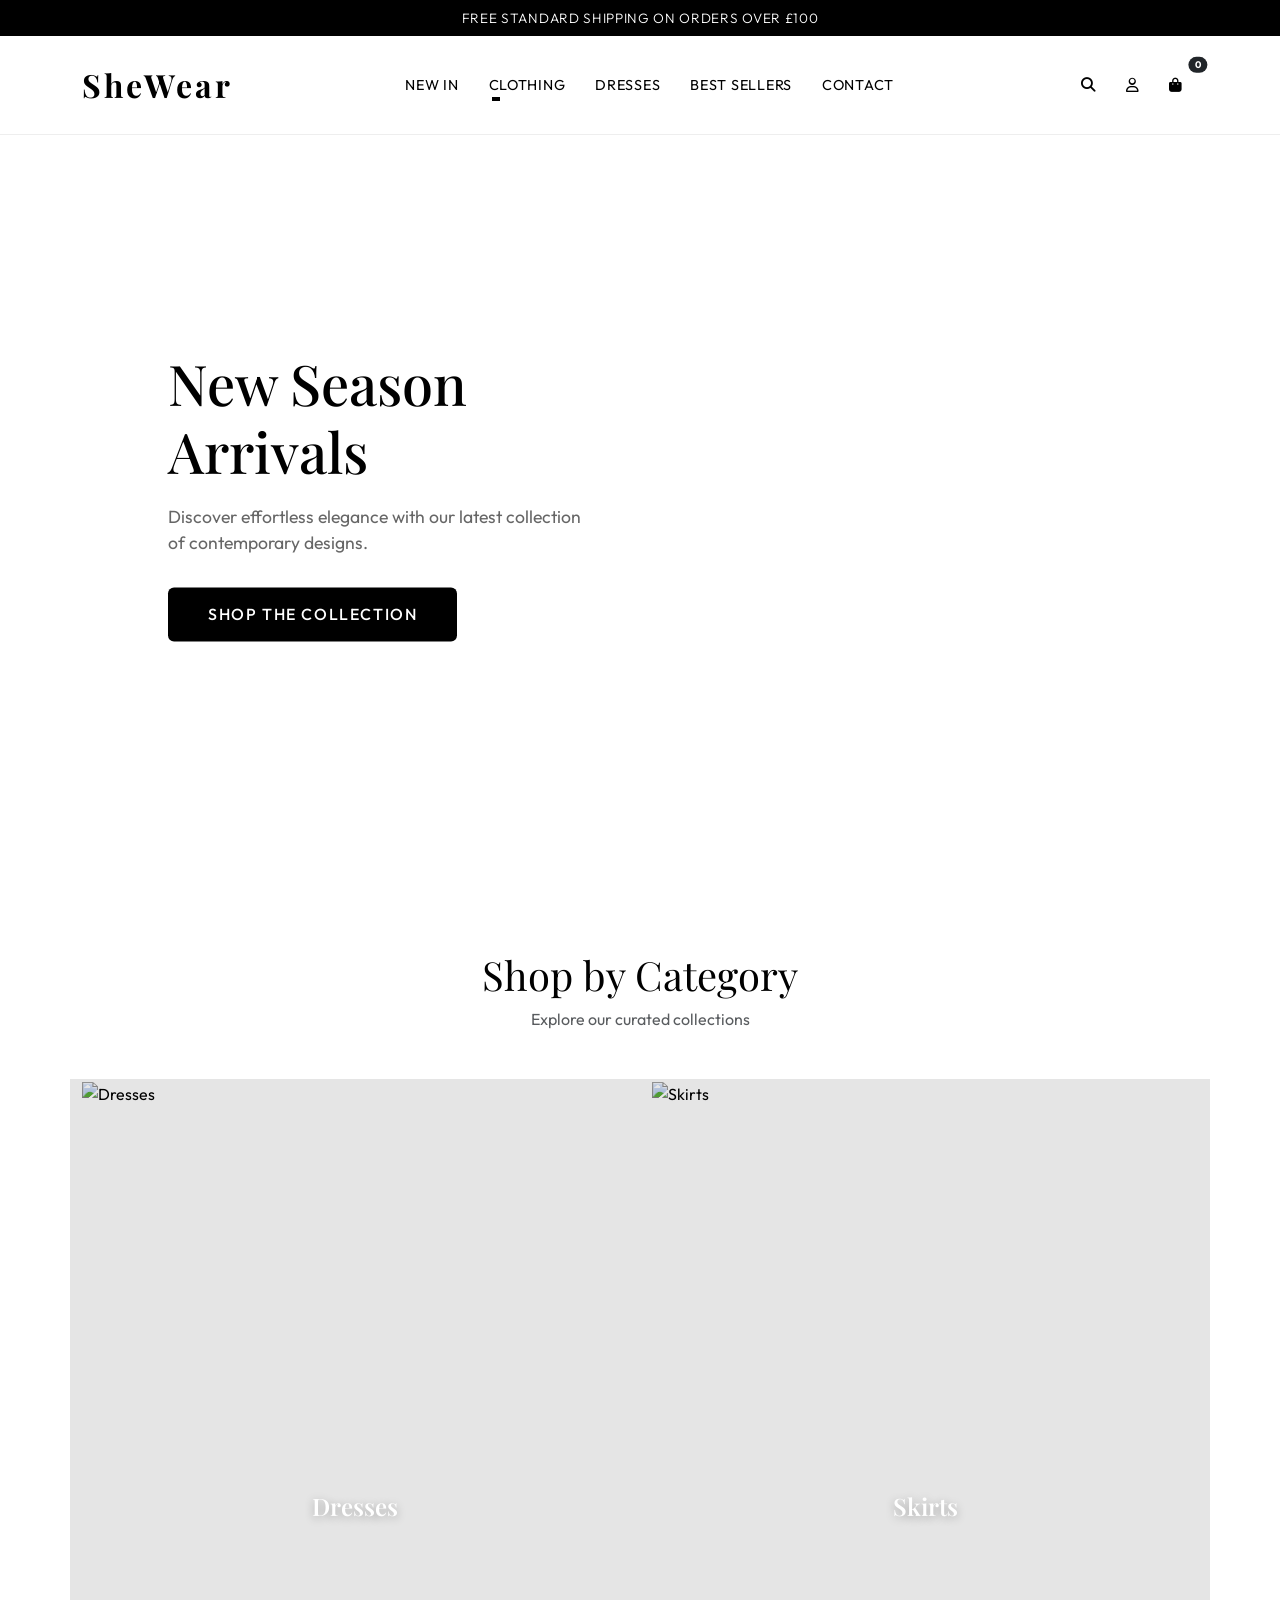
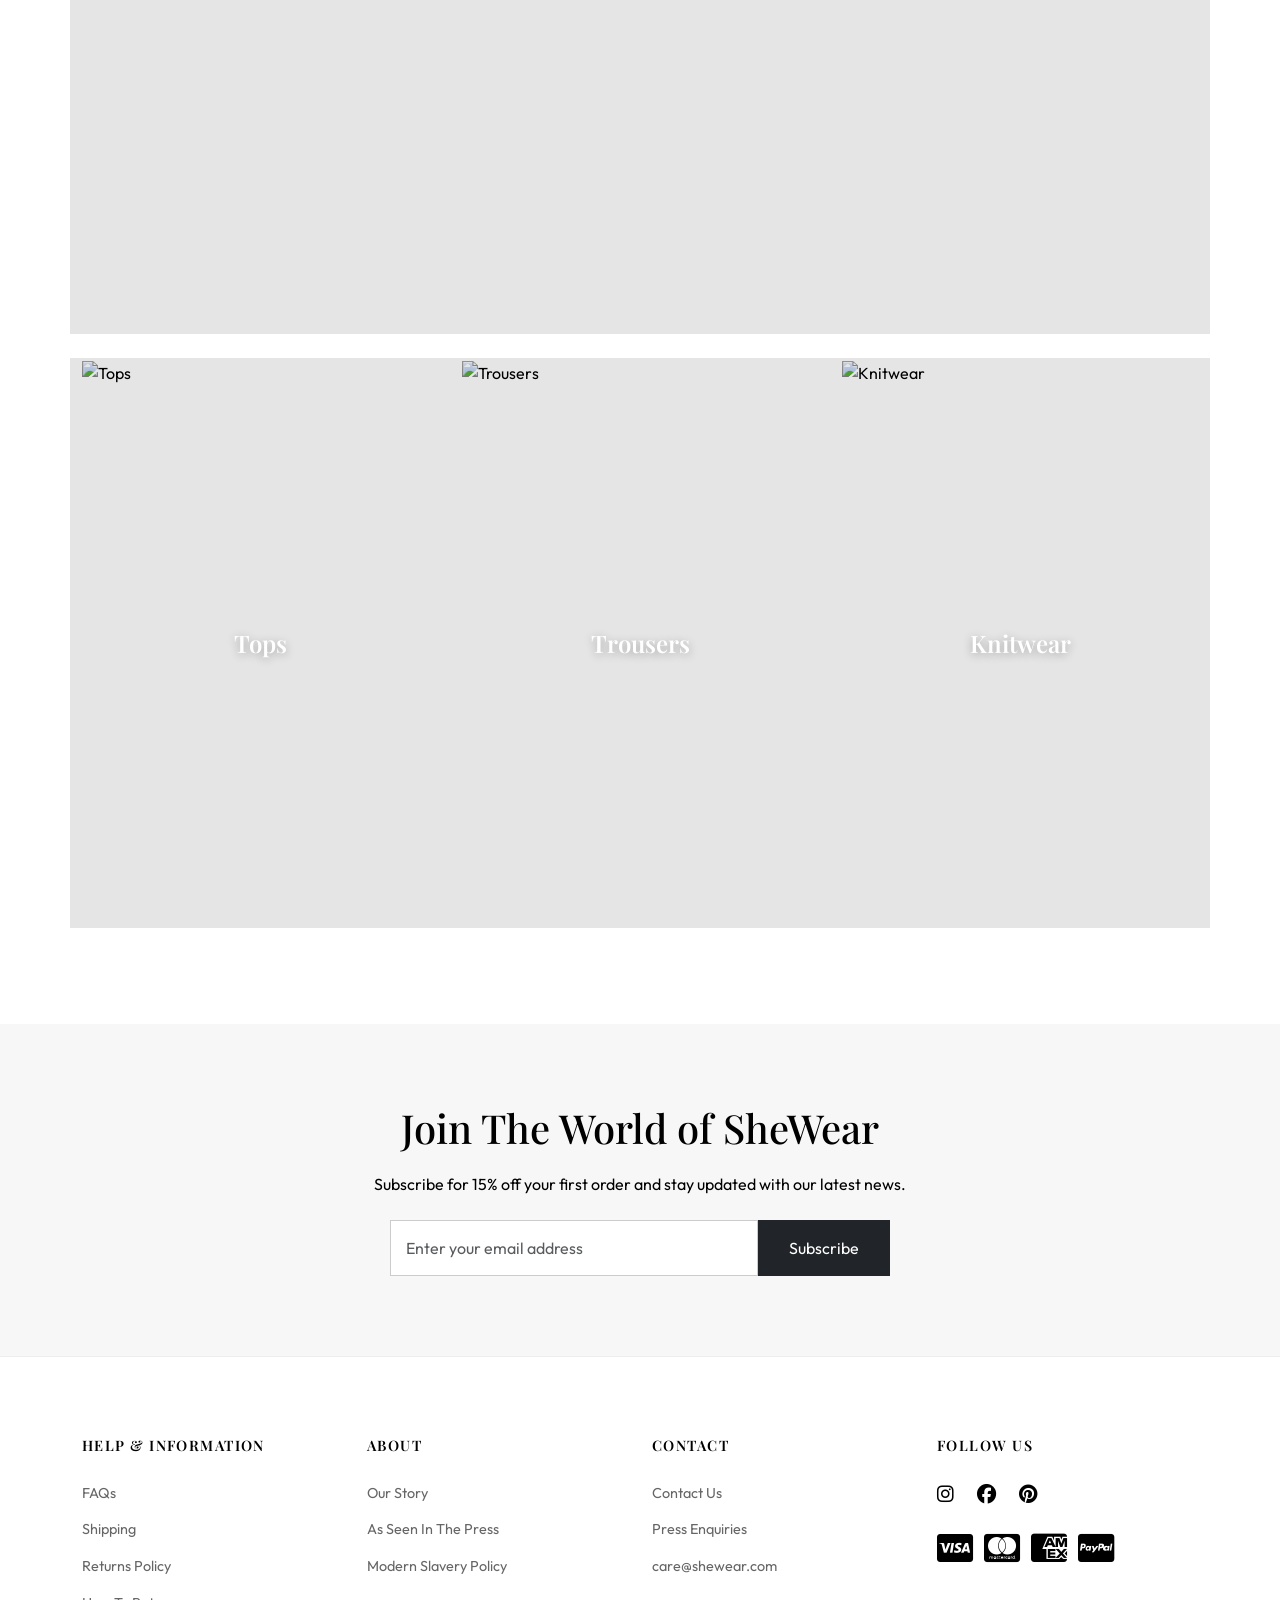
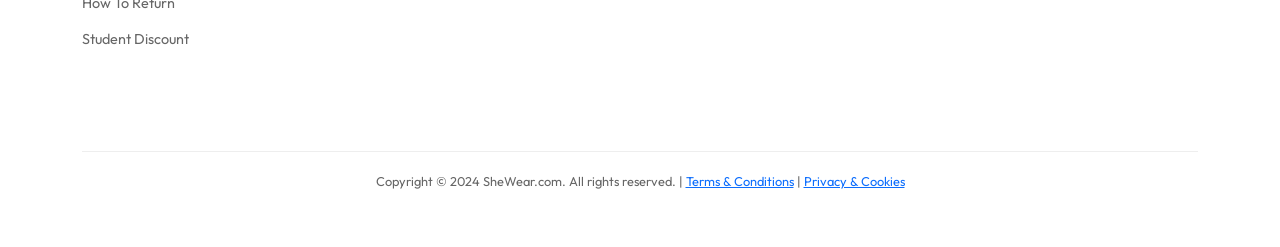
==== index.html @ fe6aba38 "completed my website" ====
<!DOCTYPE html>
<html lang="en">

<head>
    <meta charset="UTF-8">
    <meta name="viewport" content="width=device-width, initial-scale=1.0">
    <title>SheWear</title>
    <meta name="description"
        content="SheWear is a London fashion house producing contemporary, affordable luxury ladies clothing, dresses & more.">
    <link href="https://cdn.jsdelivr.net/npm/bootstrap@5.3.0/dist/css/bootstrap.min.css" rel="stylesheet">
    <link rel="stylesheet" href="https://cdnjs.cloudflare.com/ajax/libs/font-awesome/6.4.0/css/all.min.css">
    <link rel="stylesheet" href="style.css">
</head>

<body>

    <!-- Announcement Bar -->
    <div class="announcement-bar">
        FREE STANDARD SHIPPING ON ORDERS OVER £100
    </div>

    <!-- Navigation -->
    <nav class="navbar navbar-expand-lg sticky-top">
        <div class="container">
            <button class="navbar-toggler" type="button" data-bs-toggle="collapse" data-bs-target="#navbarNav">
                <span class="navbar-toggler-icon"></span>
            </button>

            <a class="navbar-brand mx-auto" href="index.html">SheWear</a>

            <div class="collapse navbar-collapse justify-content-center" id="navbarNav">
                <ul class="navbar-nav">
                    <li class="nav-item"><a class="nav-link" href="#">New In</a></li>
                    <li class="nav-item dropdown">
                        <a class="nav-link dropdown-toggle" href="#" role="button"
                            data-bs-toggle="dropdown">Clothing</a>
                        <ul class="dropdown-menu border-0 shadow-sm p-3">
                            <li><a class="dropdown-item" href="dresses.html">Dresses</a></li>
                            <li><a class="dropdown-item" href="tops.html">Tops</a></li>
                            <li><a class="dropdown-item" href="skirts.html">Skirts</a></li>
                            <li><a class="dropdown-item" href="trousers.html">Trousers</a></li>
                            <li><a class="dropdown-item" href="knitwear.html">Knitwear</a></li>
                        </ul>
                    </li>
                    <li class="nav-item"><a class="nav-link" href="#">Dresses</a></li>
                    <li class="nav-item"><a class="nav-link" href="#">Best Sellers</a></li>
                    <li class="nav-item"><a class="nav-link" href="contact.html">Contact</a></li>
                </ul>
            </div>

            <div class="nav-icons d-flex align-items-center">
                <a href="#" class="nav-link px-2"><i class="fa-solid fa-magnifying-glass"></i></a>
                <a href="register.html" class="nav-link px-2"><i class="fa-regular fa-user"></i></a>
                <a href="#" class="nav-link px-2 position-relative">
                    <i class="fa-solid fa-bag-shopping"></i>
                    <span class="position-absolute top-0 start-100 translate-middle badge rounded-pill bg-dark"
                        style="font-size: 0.6rem;">0</span>
                </a>
            </div>
        </div>
    </nav>

    <!-- Hero Section -->
    <section class="hero-section"
        style="background-image: url('https://images.unsplash.com/photo-1483985988355-763728e1935b?q=80&w=2070&auto=format&fit=crop'); background-size: cover; background-position: center;">
        <div class="hero-overlay">
            <h1 class="hero-title">New Season Arrivals</h1>
            <p class="hero-subtitle">Discover effortless elegance with our latest collection of contemporary designs.
            </p>
            <a href="#" class="btn btn-luxury">Shop The Collection</a>
        </div>
    </section>

    <!-- Categories Section (12-Column Grid) -->
    <section class="container my-5 py-5">
        <div class="text-center mb-5">
            <h2 class="display-6">Shop by Category</h2>
            <p class="text-muted">Explore our curated collections</p>
        </div>
        <div class="row g-4">
            <!-- Dresses -->
            <a href="dresses.html" class="category-card col-12 col-lg-6" style="text-decoration: none; color: inherit;">
                <img src="https://images.unsplash.com/photo-1595777457583-95e059d581b8?q=80&w=1964&auto=format&fit=crop"
                    alt="Dresses">
                <div class="category-info-overlay">
                    <h2 class="category-title-centered">Dresses</h2>
                </div>
            </a>
            <!-- Skirts -->
            <a href="skirts.html" class="category-card col-12 col-lg-6" style="text-decoration: none; color: inherit;">
                <img src="https://images.unsplash.com/photo-1573638687899-e2758e4a373f?w=600&auto=format&fit=crop&q=60&ixlib=rb-4.1.0&ixid=M3wxMjA3fDB8MHxzZWFyY2h8MzV8fHNraXJ0fGVufDB8fDB8fHww"
                    alt="Skirts">
                <div class="category-info-overlay">
                    <h2 class="category-title-centered">Skirts</h2>
                </div>
            </a>
            <!-- Tops -->
            <a href="tops.html" class="category-card col-12 col-md-6 col-lg-4"
                style="text-decoration: none; color: inherit;">
                <img src="https://images.unsplash.com/photo-1767687700430-d1b2997ae598?w=600&auto=format&fit=crop&q=60&ixlib=rb-4.1.0&ixid=M3wxMjA3fDB8MHxzZWFyY2h8MTJ8fHRvcHMlMjB3b21lbnxlbnwwfHwwfHx8MA%3D%3D"
                    alt="Tops">
                <div class="category-info-overlay">
                    <h2 class="category-title-centered">Tops</h2>
                </div>
            </a>
            <!-- Trousers -->
            <a href="trousers.html" class="category-card col-12 col-md-6 col-lg-4"
                style="text-decoration: none; color: inherit;">
                <img src="https://images.unsplash.com/photo-1770918655041-5de83c95ccf9?w=600&auto=format&fit=crop&q=60&ixlib=rb-4.1.0&ixid=M3wxMjA3fDB8MHxwaG90by1yZWxhdGVkfDE3fHx8ZW58MHx8fHx8"
                    alt="Trousers">
                <div class="category-info-overlay">
                    <h2 class="category-title-centered">Trousers</h2>
                </div>
            </a>
            <!-- Knitwear -->
            <a href="knitwear.html" class="category-card col-12 col-lg-4"
                style="text-decoration: none; color: inherit;">
                <img src="https://images.unsplash.com/photo-1687275159654-13e292177bfc?w=600&auto=format&fit=crop&q=60&ixlib=rb-4.1.0&ixid=M3wxMjA3fDB8MHxzZWFyY2h8ODN8fEtuaXR3ZWFyJTIwd29tZW58ZW58MHx8MHx8fDA%3D"
                    alt="Knitwear">
                <div class="category-info-overlay">
                    <h2 class="category-title-centered">Knitwear</h2>
                </div>
            </a>
        </div>
    </section>





    <!-- Newsletter -->
    <section class="newsletter-section">
        <div class="container">
            <h2 class="newsletter-title">Join The World of SheWear</h2>
            <p class="mb-4">Subscribe for 15% off your first order and stay updated with our latest news.</p>
            <form class="newsletter-form">
                <input type="email" placeholder="Enter your email address" class="form-control" required>
                <button type="submit" class="btn btn-dark">Subscribe</button>
            </form>
        </div>
    </section>

    <!-- Footer -->
    <footer>
        <div class="container">
            <div class="row">
                <div class="col-12 col-md-6 col-lg-3 mb-4">
                    <h4 class="footer-heading">Help & Information</h4>
                    <ul class="footer-links">
                        <li><a href="#">FAQs</a></li>
                        <li><a href="#">Shipping</a></li>
                        <li><a href="#">Returns Policy</a></li>
                        <li><a href="#">How To Return</a></li>
                        <li><a href="#">Student Discount</a></li>
                    </ul>
                </div>
                <div class="col-12 col-md-6 col-lg-3 mb-4">
                    <h4 class="footer-heading">About</h4>
                    <ul class="footer-links">
                        <li><a href="#">Our Story</a></li>
                        <li><a href="#">As Seen In The Press</a></li>
                        <li><a href="#">Modern Slavery Policy</a></li>
                    </ul>
                </div>
                <div class="col-12 col-md-6 col-lg-3 mb-4">
                    <h4 class="footer-heading">Contact</h4>
                    <ul class="footer-links">
                        <li><a href="contact.html">Contact Us</a></li>
                        <li><a href="#">Press Enquiries</a></li>
                        <li><a href="mailto:care@shewear.com">care@shewear.com</a></li>
                    </ul>
                </div>
                <div class="col-12 col-md-6 col-lg-3 mb-4 text-center text-md-start">
                    <h4 class="footer-heading">Follow Us</h4>
                    <div class="social-links align-items-center">
                        <a href="#"><i class="fa-brands fa-instagram"></i></a>
                        <a href="#"><i class="fa-brands fa-facebook"></i></a>
                        <a href="#"><i class="fa-brands fa-pinterest"></i></a>
                    </div>
                    <div class="mt-4">
                        <i class="fa-brands fa-cc-visa fa-2x me-2"></i>
                        <i class="fa-brands fa-cc-mastercard fa-2x me-2"></i>
                        <i class="fa-brands fa-cc-amex fa-2x me-2"></i>
                        <i class="fa-brands fa-cc-paypal fa-2x"></i>
                    </div>
                </div>
            </div>
            <div class="copyright text-center">
                <p>Copyright © 2024 SheWear.com. All rights reserved. | <a href="#">Terms & Conditions</a> | <a
                        href="#">Privacy & Cookies</a></p>
            </div>
        </div>
    </footer>


    <script src="https://cdn.jsdelivr.net/npm/bootstrap@5.3.0/dist/js/bootstrap.bundle.min.js"></script>
    <script src="navigation.js"></script>
</body>

</html>
---- style.css ----
@import url('https://fonts.googleapis.com/css2?family=Outfit:wght@300;400;500;600&family=Playfair+Display:ital,wght@0,400;0,700;1,400&display=swap');

:root {
    --primary-color: #000000;
    --secondary-color: #ffffff;
    --accent-color: #f7f7f7;
    --text-muted: #666666;
    --transition-smooth: all 0.3s cubic-bezier(0.4, 0, 0.2, 1);
}

body {
    font-family: 'Outfit', sans-serif;
    color: var(--primary-color);
    background-color: var(--secondary-color);
    overflow-x: hidden;
}


h1,
h2,
h3,
h4,
.navbar-brand {
    font-family: 'Playfair Display', serif;
}

/* Announcement Bar */
.announcement-bar {
    background-color: var(--primary-color);
    color: var(--secondary-color);
    padding: 8px 0;
    text-align: center;
    font-size: 0.85rem;
    font-weight: 300;
    letter-spacing: 0.05em;
}

/* Navbar */
.navbar {
    border-bottom: 1px solid #eee;
    padding: 20px 0;
    background-color: rgba(255, 255, 255, 0.95);
    backdrop-filter: blur(10px);
}

/* CSS-only Dropdown on Hover (since no JS) */
.nav-item.dropdown:hover .dropdown-menu {
    display: block;
    opacity: 1;
    visibility: visible;
    transform: translateY(0);
}

.dropdown-menu {
    transition: all 0.3s ease;
    display: block;
    opacity: 0;
    visibility: hidden;
    transform: translateY(10px);
}

/* Navbar Toggle for Mobile (Simplified CSS-only) */
@media (max-width: 991px) {
    .navbar-collapse {
        display: none;
    }

    .navbar-collapse.show {
        display: block;
    }
}

.navbar-brand {
    font-size: 2rem;
    font-weight: 700;
    letter-spacing: 0.1em;
}

.nav-link {
    font-weight: 400;
    text-transform: uppercase;
    font-size: 0.9rem;
    letter-spacing: 0.05em;
    padding: 10px 15px !important;
    color: var(--primary-color) !important;
    position: relative;
    transition: var(--transition-smooth);
}

.nav-link::after {
    content: '';
    position: absolute;
    width: 0;
    height: 1px;
    bottom: 5px;
    left: 15px;
    background-color: var(--primary-color);
    transition: var(--transition-smooth);
}

.nav-link:hover::after {
    width: calc(100% - 30px);
}

/* Hero Section */
.hero-section {
    position: relative;
    height: 80vh;
    min-height: 500px;
    display: flex;
    align-items: center;
    overflow: hidden;
}

.hero-overlay {
    position: absolute;
    top: 50%;
    left: 10%;
    transform: translateY(-50%);
    z-index: 2;
    max-width: 500px;
    background-color: rgba(255, 255, 255, 0.9);
    padding: 40px;
}

.hero-title {
    font-size: 3.5rem;
    margin-bottom: 20px;
}

.hero-subtitle {
    font-size: 1.1rem;
    margin-bottom: 30px;
    color: var(--text-muted);
}

.btn-luxury {
    background-color: var(--primary-color);
    color: var(--secondary-color);
    border: none;
    padding: 15px 40px;
    text-transform: uppercase;
    letter-spacing: 0.1em;
    font-weight: 500;
    transition: var(--transition-smooth);
}

.btn-luxury:hover {
    background-color: #333;
    color: var(--secondary-color);
    transform: translateY(-3px);
}

/* Category Grid Section */
.category-grid-header {
    margin-bottom: 50px;
}

.category-card {
    position: relative;
    overflow: hidden;
    aspect-ratio: 2/3;
    cursor: pointer;
    transition: var(--transition-smooth);
}

.category-card img {
    width: 100%;
    height: 100%;
    object-fit: cover;
    transition: var(--transition-smooth);
}

.category-card:hover img {
    transform: scale(1.05);
}

.category-info-overlay {
    position: absolute;
    top: 0;
    left: 0;
    width: 100%;
    height: 100%;
    display: flex;
    align-items: center;
    justify-content: center;
    background: rgba(0, 0, 0, 0.1);
    /* Subtle darkening */
    transition: var(--transition-smooth);
}

.category-card:hover .category-info-overlay {
    background: rgba(0, 0, 0, 0.2);
}

.category-title-centered {
    color: white;
    font-size: 1.5rem;
    font-family: 'Playfair Display', serif;
    text-shadow: 0 2px 10px rgba(0, 0, 0, 0.3);
    margin: 0;
    pointer-events: none;
    font-weight: 600;
}

/* Gallery Filtering Animation */
.gallery-item {
    transition: all 0.4s ease;
}

.gallery-item.hide {
    display: none;
    opacity: 0;
    transform: scale(0.8);
}

.gallery-item.show {
    display: block;
    animation: fadeIn 0.4s ease forwards;
}

@keyframes fadeIn {
    from {
        opacity: 0;
        transform: scale(0.9);
    }

    to {
        opacity: 1;
        transform: scale(1);
    }
}


/* Product Card */
.product-card {
    border: none;
    transition: var(--transition-smooth);
    margin-bottom: 30px;
}

.product-image-wrapper {
    position: relative;
    overflow: hidden;
    aspect-ratio: 3/4;
}

.product-image-wrapper img {
    width: 100%;
    height: 100%;
    object-fit: cover;
    transition: var(--transition-smooth);
}

.product-card:hover .product-image-wrapper img {
    transform: scale(1.03);
}

.product-details {
    padding-top: 15px;
    text-align: center;
}

.product-name {
    font-size: 1rem;
    font-weight: 400;
    margin-bottom: 5px;
}

.product-price {
    font-weight: 600;
}

/* Newsletter Section */
.newsletter-section {
    background-color: var(--accent-color);
    padding: 80px 0;
    text-align: center;
}

.newsletter-title {
    font-size: 2.5rem;
    margin-bottom: 20px;
}

.newsletter-form {
    max-width: 500px;
    margin: 0 auto;
    display: flex;
}

.newsletter-form input {
    border-radius: 0;
    border: 1px solid #ccc;
    padding: 15px;
    flex-grow: 1;
}

.newsletter-form .btn {
    border-radius: 0;
    padding: 15px 30px;
}

/* Footer */
footer {
    padding: 80px 0 40px;
    border-top: 1px solid #eee;
}

.footer-heading {
    text-transform: uppercase;
    font-size: 0.9rem;
    font-weight: 600;
    margin-bottom: 25px;
    letter-spacing: 0.1em;
}

.footer-links {
    list-style: none;
    padding: 0;
}

.footer-links li {
    margin-bottom: 12px;
}

.footer-links a {
    color: var(--text-muted);
    text-decoration: none;
    font-size: 0.9rem;
    transition: var(--transition-smooth);
}

.footer-links a:hover {
    color: var(--primary-color);
    padding-left: 5px;
}

.social-links a {
    color: var(--primary-color);
    font-size: 1.2rem;
    margin-right: 20px;
}

.copyright {
    margin-top: 60px;
    padding-top: 20px;
    border-top: 1px solid #eee;
    color: var(--text-muted);
    font-size: 0.8rem;
}

/* Responsive */
@media (max-width: 768px) {
    .hero-title {
        font-size: 2.5rem;
    }

    .hero-overlay {
        left: 5%;
        right: 5%;
        padding: 20px;
    }
}

/* Gallery Filter Section */
.gallery-filter {
    background-color: var(--accent-color);
    padding: 30px 0;
    margin-bottom: 50px;
}

.btn-group-luxury .btn {
    border-radius: 0;
    border: 1px solid #ddd;
    background-color: white;
    color: var(--primary-color);
    padding: 10px 25px;
    font-size: 0.9rem;
    text-transform: uppercase;
    letter-spacing: 0.1em;
    transition: var(--transition-smooth);
}

.btn-group-luxury .btn:hover,
.btn-group-luxury .btn.active {
    background-color: var(--primary-color);
    color: var(--secondary-color);
    border-color: var(--primary-color);
}

/* Pagination Styles */
.pagination-luxury .page-link {
    border: none;
    color: var(--primary-color);
    padding: 10px 18px;
    margin: 0 5px;
    font-weight: 500;
    transition: var(--transition-smooth);
}

.pagination-luxury .page-item.active .page-link {
    background-color: var(--primary-color);
    color: var(--secondary-color);
    border-radius: 0;
}

.pagination-luxury .page-link:hover {
    background-color: #f0f0f0;
    color: var(--primary-color);
}

/* Form Controls */
.form-luxury {
    border-radius: 0;
    border: 1px solid #e0e0e0;
    padding: 15px;
    font-size: 0.9rem;
    transition: var(--transition-smooth);
}

.form-luxury:focus {
    border-color: var(--primary-color);
    box-shadow: none;
    background-color: #fafafa;
}

.form-label-luxury {
    font-weight: 500;
    text-transform: uppercase;
    font-size: 0.75rem;
    letter-spacing: 0.1em;
    color: var(--primary-color);
    margin-bottom: 10px;
}

.kyc-upload-box {
    border: 1px dashed #ccc;
    padding: 40px 20px;
    text-align: center;
    cursor: pointer;
    transition: var(--transition-smooth);
    background: #fdfdfd;
}

.kyc-upload-box:hover {
    border-color: var(--primary-color);
    background: #f8f8f8;
}
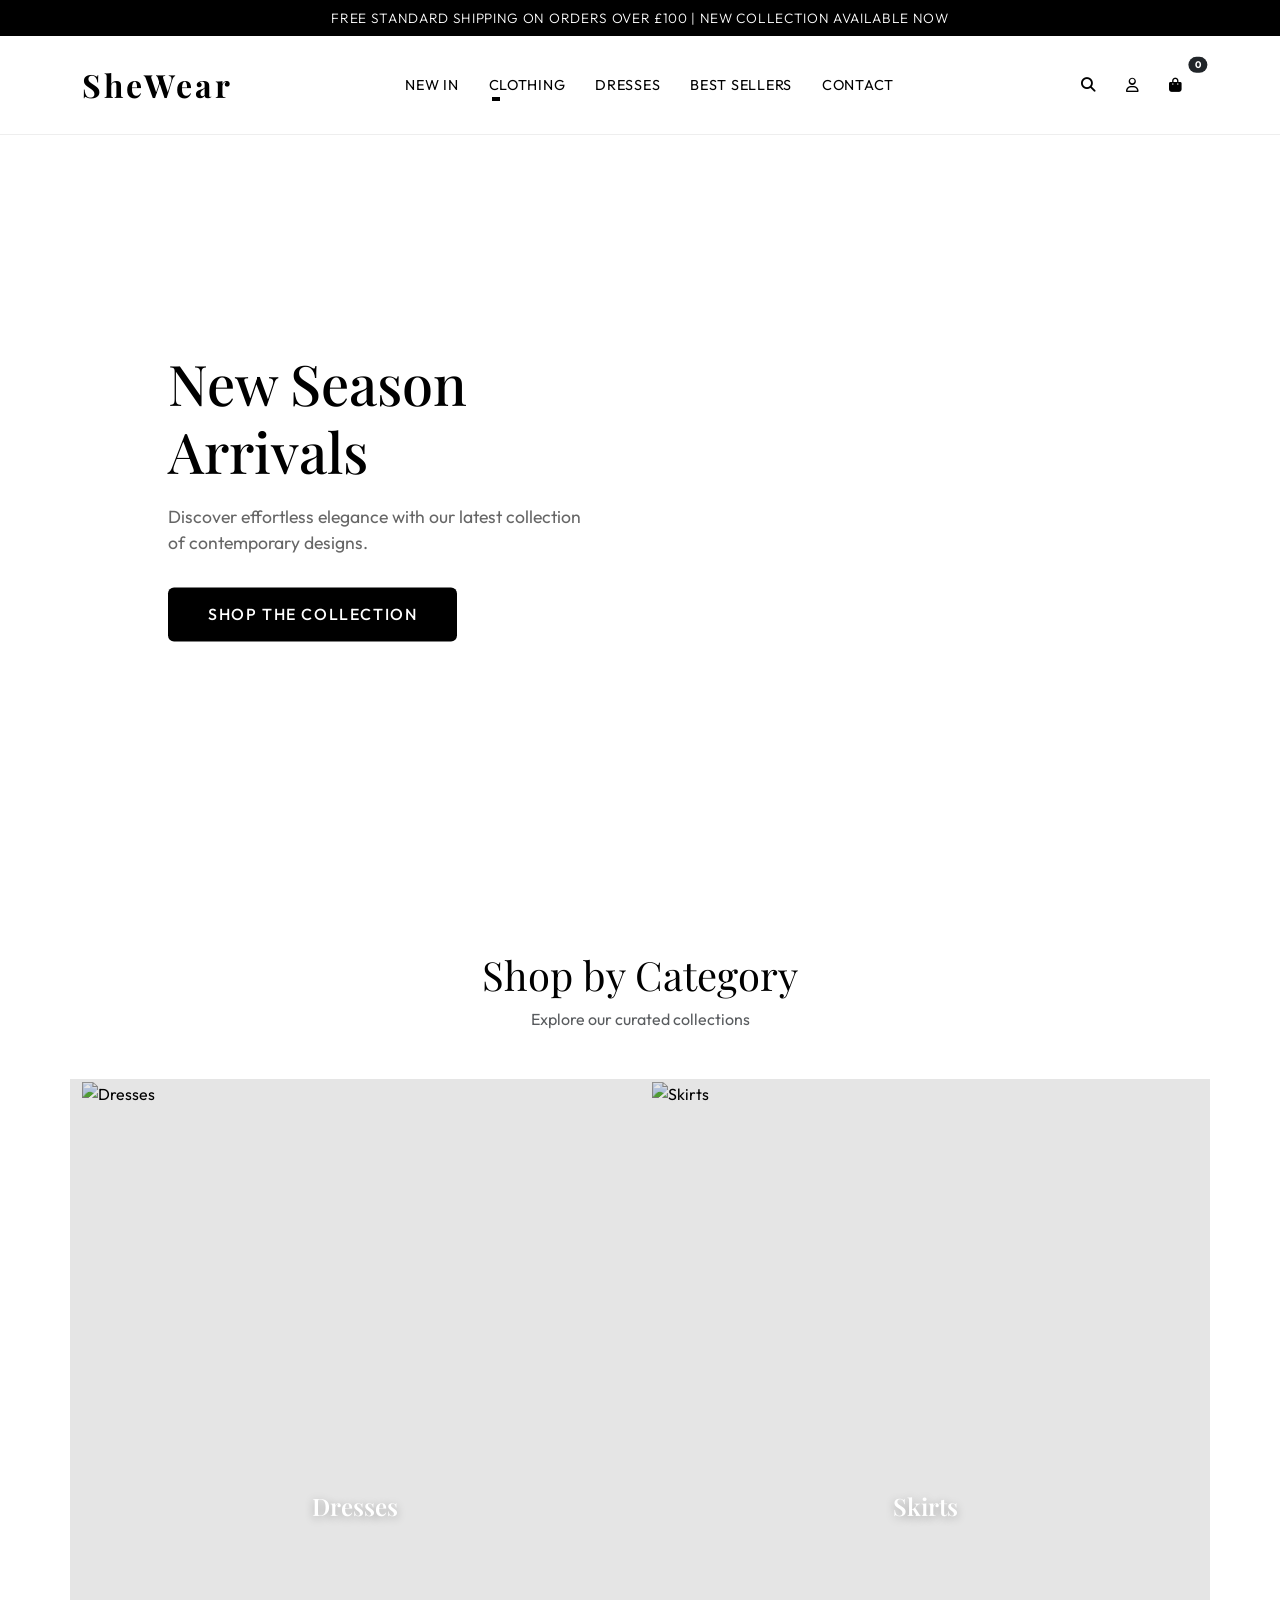
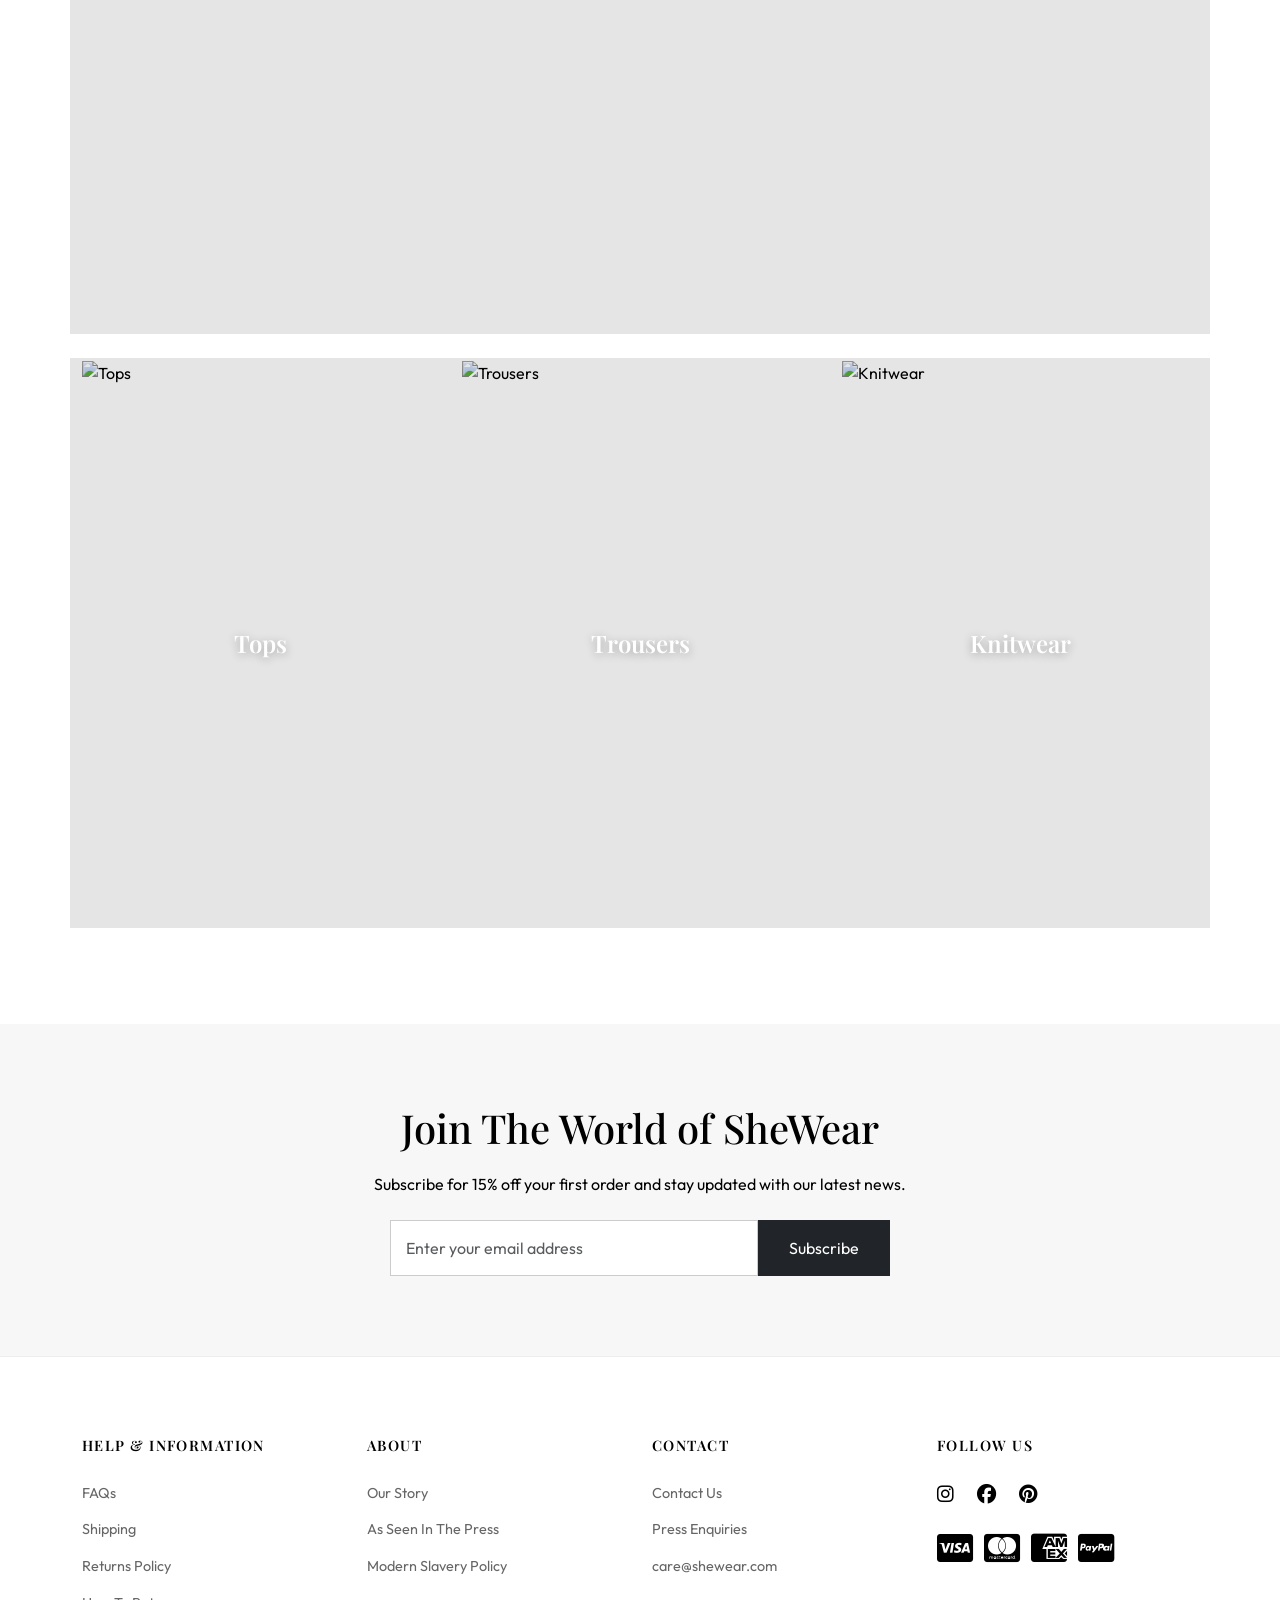
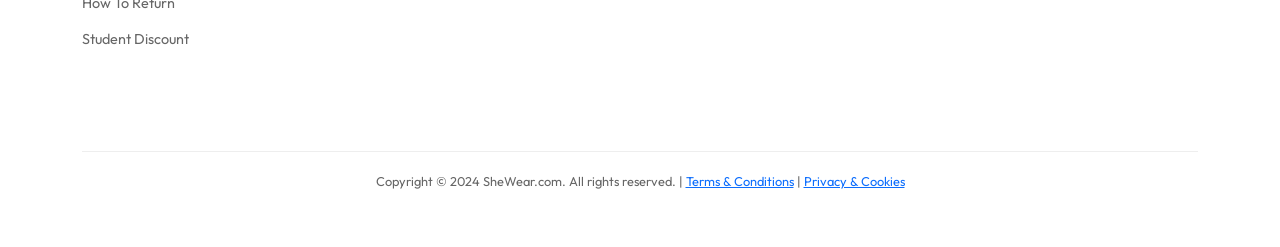
==== commit 6bdfcf38: "Update announcement bar" ====
--- a/index.html
+++ b/index.html
@@ -15,9 +15,9 @@
 <body>
 
     <!-- Announcement Bar -->
-    <div class="announcement-bar">
-        FREE STANDARD SHIPPING ON ORDERS OVER £100
-    </div>
+<div class="announcement-bar">
+    FREE STANDARD SHIPPING ON ORDERS OVER £100 | NEW COLLECTION AVAILABLE NOW
+</div>
 
     <!-- Navigation -->
     <nav class="navbar navbar-expand-lg sticky-top">
